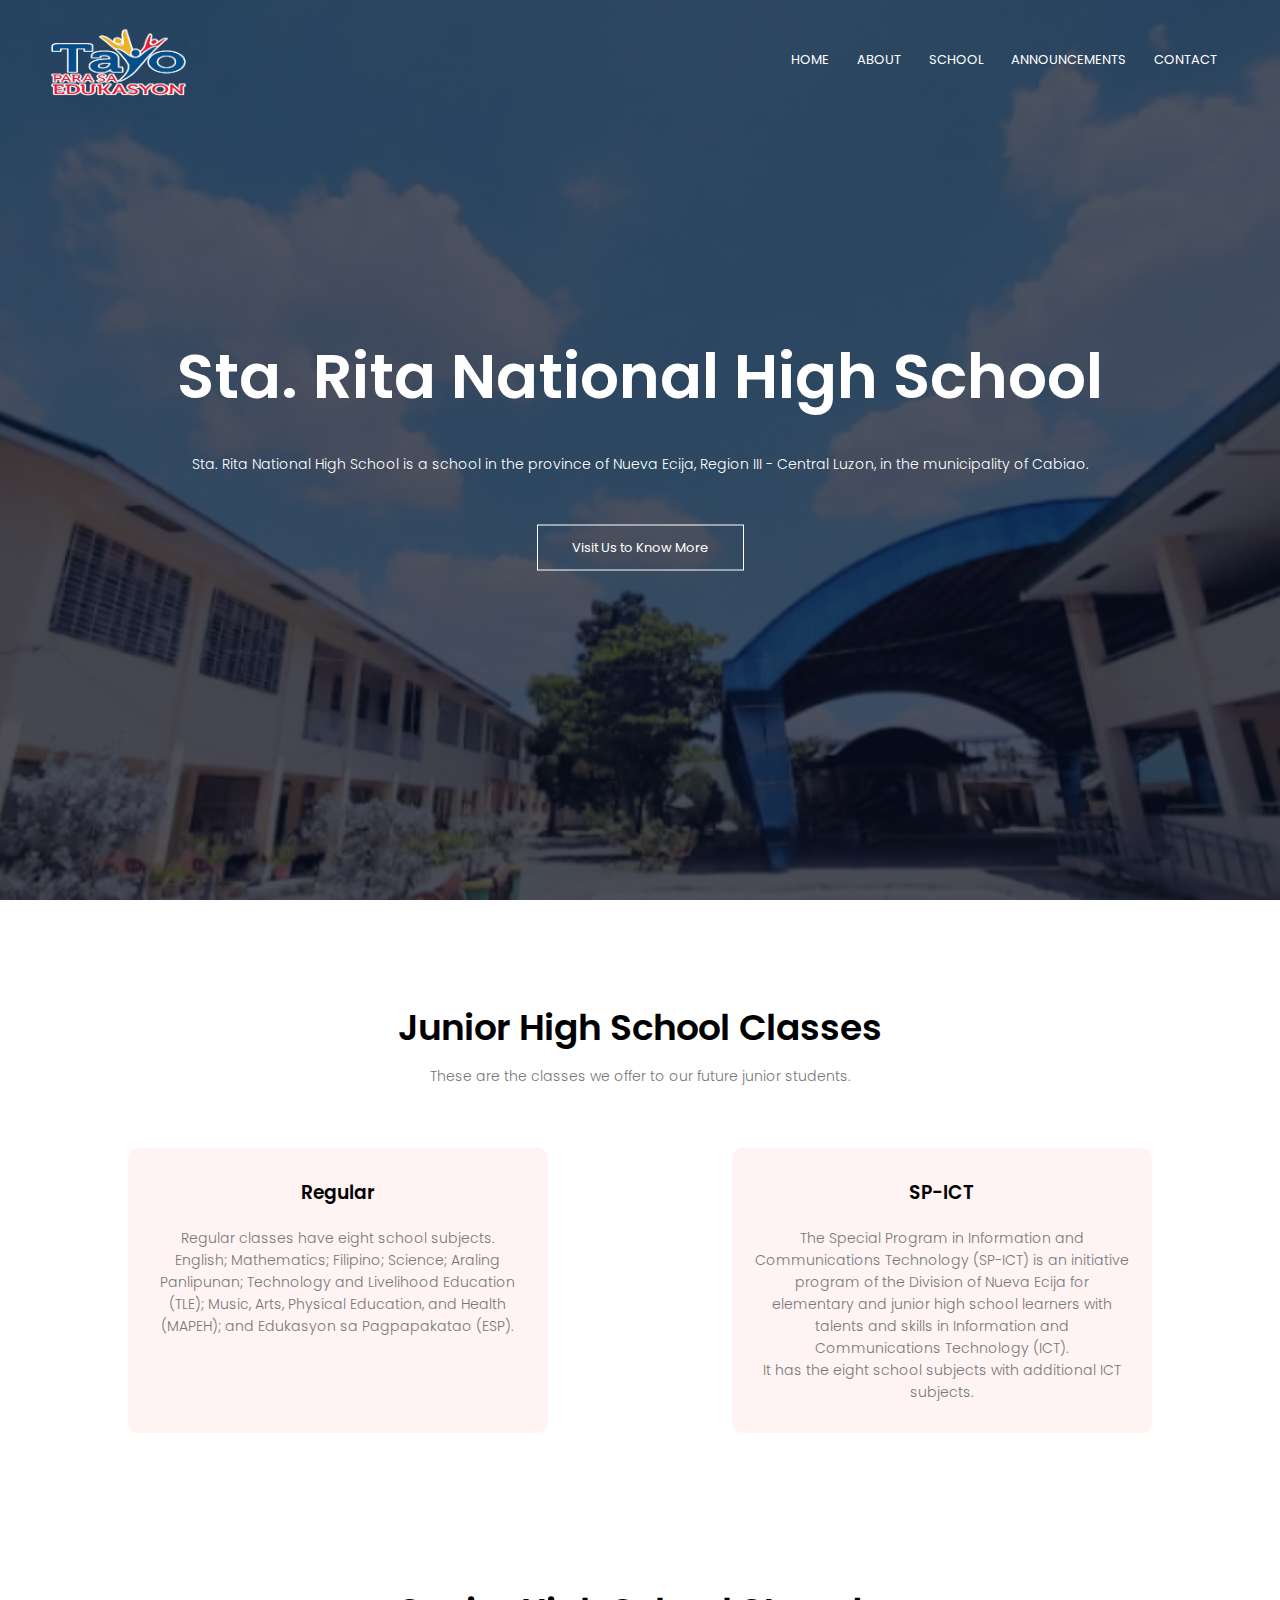
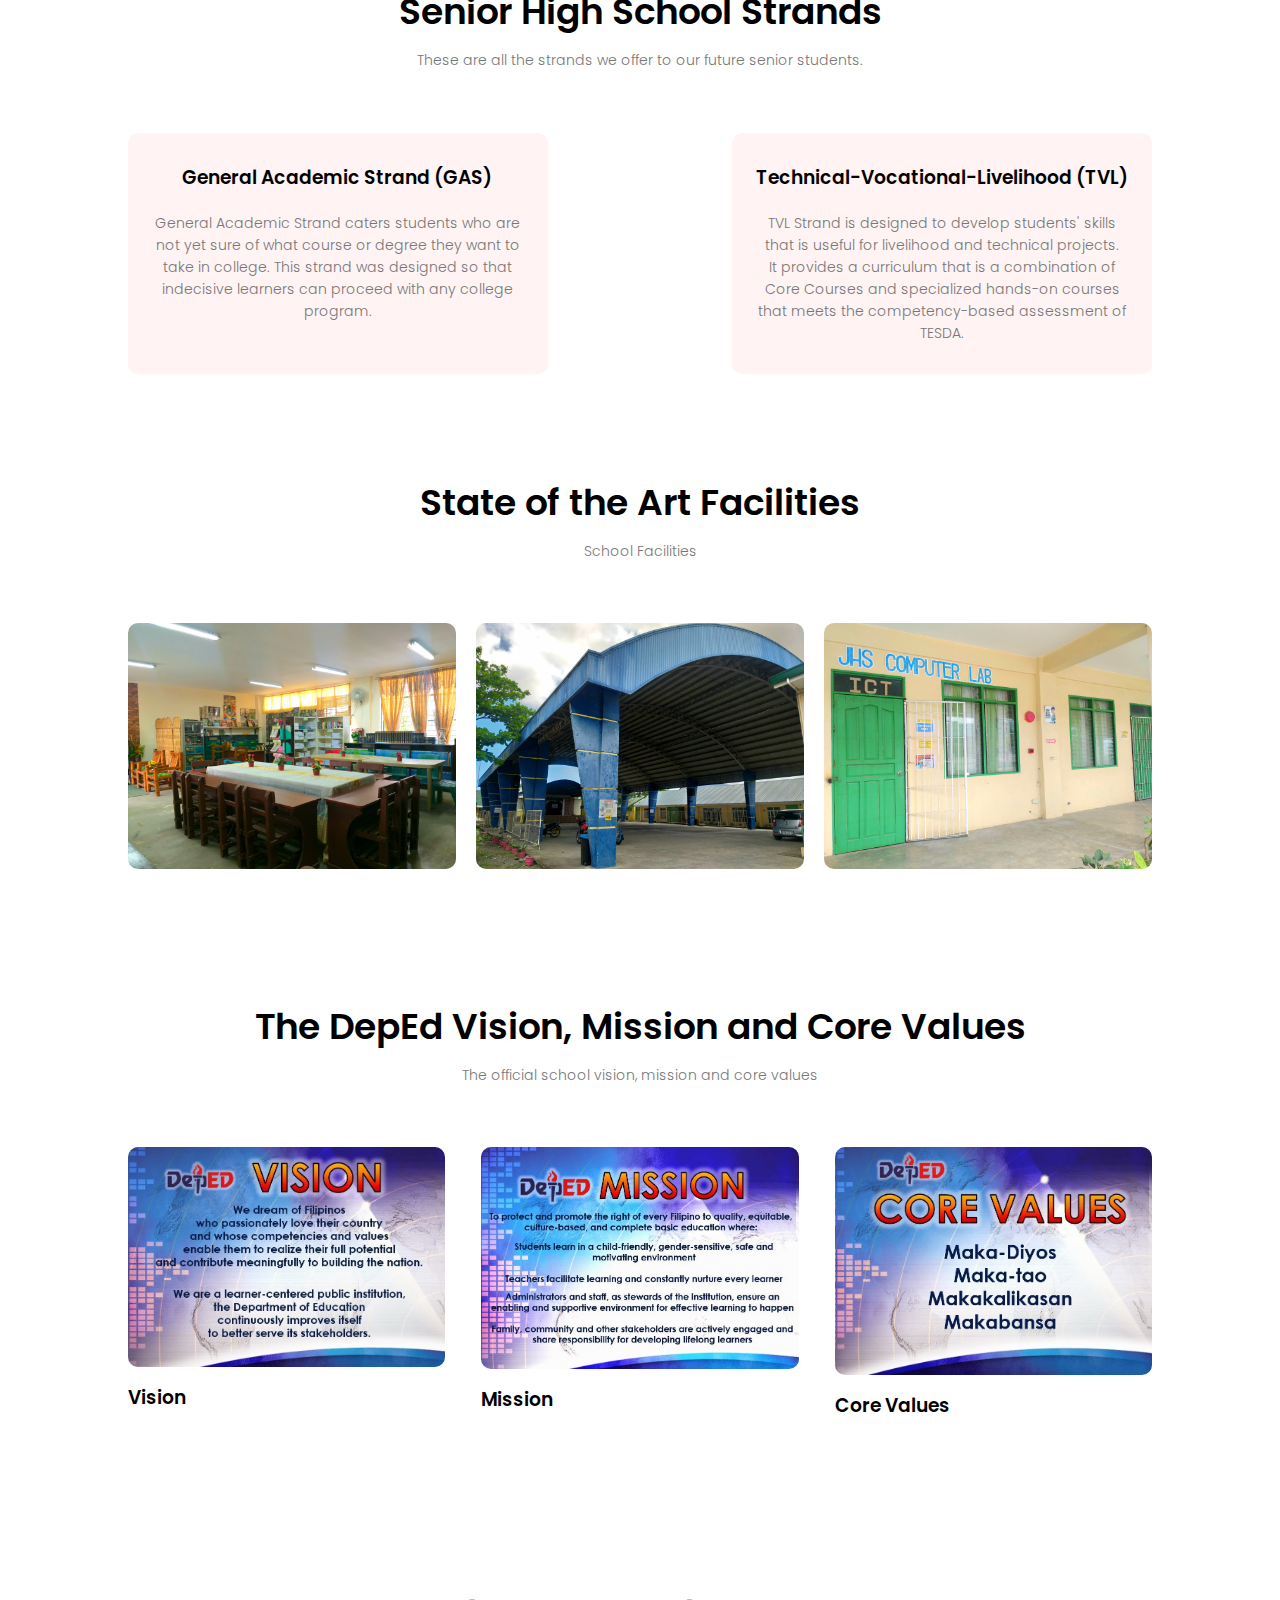
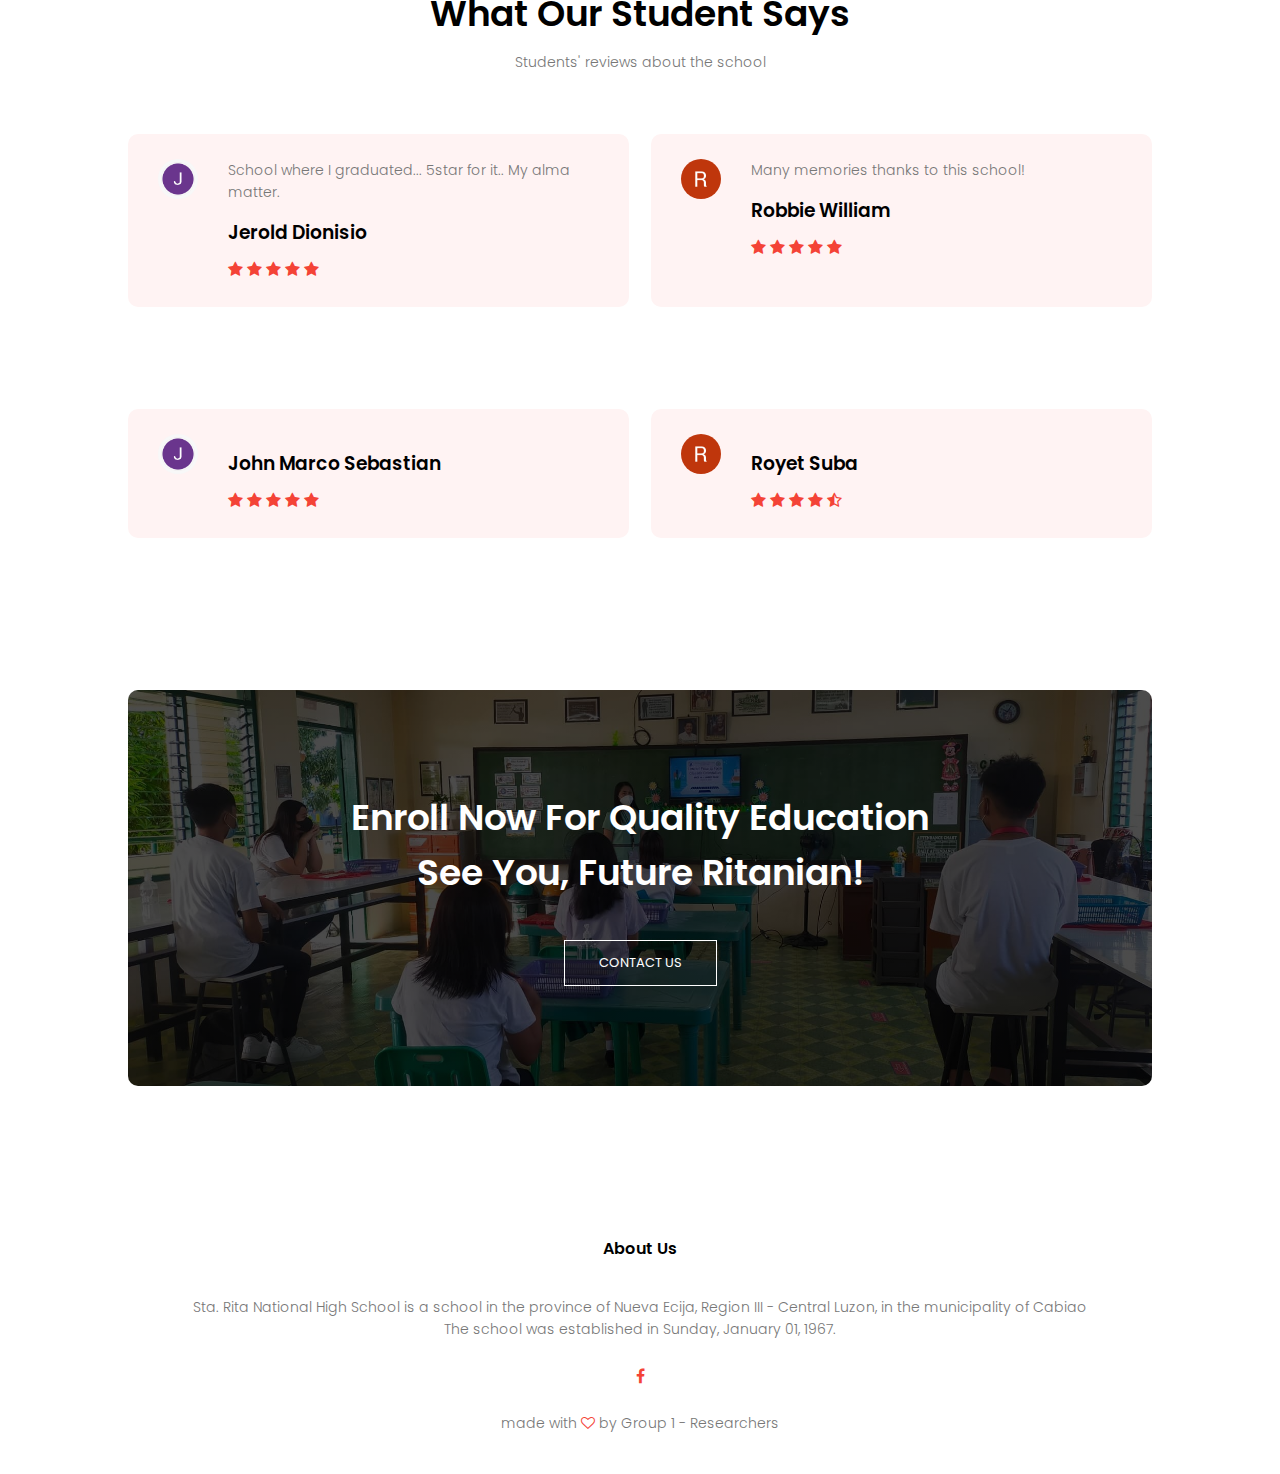
==== index.html @ 15c3c0f5 "Add files via upload" ====
<html>
<head>
<meta name="viewport" content="width=device-width, initial-scale=1.0">
<title>Ritanians Online</title>
<link rel="stylesheet" href="style.css">
<link href="https://fonts.googleapis.com/css?family=Poppins:100,200,300,400,600,700&display=swap" rel="stylesheet">
<link rel="stylesheet" href="https://stackpath.bootstrapcdn.com/font-awesome/4.7.0/css/font-awesome.min.css"> 
</head>
<body>
    <section class="header">
        
        <nav>
            <a href="index.html"><img src="images/tayoedu.png"></a>
            <div class="nav-links" id="navLinks">  
                <i class="fa fa-close" onclick="hideMenu()"></i>
                <ul>
                    <li><a href="index.html">HOME</a></li>
                    <li><a href="about.html">ABOUT</a></li>
                    <li><a href="classes.html">SCHOOL</a></li>
                    <li><a href="announcements.html">ANNOUNCEMENTS</a></li>
                    <li><a href="contact.html">CONTACT</a></li>
                </ul>
            </div>
            <i class="fa fa-bars" onclick="showMenu()"></i>
        </nav>
        
        <div class="text-box">
            <h1>Sta. Rita National High School</h1>
            <p>Sta. Rita National High School is a school in the province of Nueva Ecija, Region III - Central Luzon, in the municipality of Cabiao.</p>
            <a href="contact.html" class="hero-btn">Visit Us to Know More</a>
        </div>
    </section>
    
<!---------- JHS ----------->
    
    <section class="jhs">
        <h1>Junior High School Classes</h1>
        <p>These are the classes we offer to our future junior students.</p>
        <div class="row">
            <div class="jhs-col">
                <h3>Regular</h3>
                <p>Regular classes have eight school subjects. <br> English; Mathematics; Filipino; Science; Araling Panlipunan; Technology and Livelihood Education (TLE); Music, Arts, Physical Education, and Health (MAPEH); and Edukasyon sa Pagpapakatao (ESP).</p>
            </div>

            <div class="jhs-col">
                <h3>SP-ICT</h3>
                <p>The Special Program in Information and Communications Technology (SP-ICT) is an initiative program of the Division of Nueva Ecija for elementary and junior high school learners with talents and skills in Information and Communications Technology (ICT). <br>It has the eight school subjects with additional ICT subjects.</p>
            </div>
        </div>
    </section>
    
    <!---------- SHS strand ----------->
    
    <section class="shs">
        <h1>Senior High School Strands</h1>
        <p>These are all the strands we offer to our future senior students.</p>
        <div class="row">
            <div class="shs-col">
                <h3>General Academic Strand (GAS)</h3>
                <p>General Academic Strand caters students who are not yet sure of what course or degree they want to take in college. This strand was designed so that indecisive learners can proceed with any college program.</p>
            </div> 
           
            <div class="shs-col">
                <h3>Technical-Vocational-Livelihood (TVL)</h3>
                <p>TVL Strand is designed to develop students' skills that is useful for livelihood and technical projects. <br>It provides a curriculum that is a combination of Core Courses and specialized hands-on courses that meets the competency-based assessment of TESDA.</p>
            </div>
        </div>
    </section>
    
<!---------- campus ---------->
    
    <section class="campus">
        <h1>State of the Art Facilities</h1>
        <p>School Facilities</p>
            <div class="row">
                <div class="campus-col">
                    <img src="images/lib.jpg">
                    <div class="layer">
                        <h3>LIBRARY</h3>
                    </div>
                </div>
                <div class="campus-col">
                    <img src="images/gym.jpg">
                    <div class="layer">
                        <h3>UMALI GYM</h3>
                    </div>
                </div>
                <div class="campus-col">
                    <img src="images/complab.jpg">
                    <div class="layer">
                        <h3>COMPUTER LAB</h3>
                    </div>
                </div>
                
            </div>
    </section>
    
<!---------- VMCV ---------->
    
    <section class="facility">
        <h1>The DepEd Vision, Mission and Core Values</h1>
        <p>The official school vision, mission and core values</p>
            <div class="row">
                <div class="facility-col">
                    <img src="images/vision.PNG">
                    <h3>Vision</h3>
                    <p></p>
                </div>
                <div class="facility-col">
                    <img src="images/mission.jpg">
                    <h3>Mission</h3>
                    <p></p>
                </div>
                <div class="facility-col">
                    <img src="images/corevalues.PNG">
                    <h3>Core Values</h3>
                    <p></p>
                </div>
            </div>
    </section>
    
    
<!---------- testimonials ---------->
    
    <section class="testimonials">
        <h1>What Our Student Says</h1>
        <p>Students' reviews about the school</p>
            <div class="row">
                <div class="testimonial-col">
                    <img src="images/letterj.jpg">
                    <div> 
                        <p>School where I graduated...  5star for it.. My alma matter.</p>
                        <h3>Jerold Dionisio</h3>
                        <i class="fa fa-star"></i>
                        <i class="fa fa-star"></i>
                        <i class="fa fa-star"></i>
                        <i class="fa fa-star"></i>
                        <i class="fa fa-star"></i>
                    </div>
                </div>
                
                <div class="testimonial-col">
                    <img src="images/letrar.png">
                    <div>
                        <p> Many memories thanks to this school!</p>
                        <h3>Robbie William</h3>
                        <i class="fa fa-star"></i>
                        <i class="fa fa-star"></i>
                        <i class="fa fa-star"></i>
                        <i class="fa fa-star"></i>
                        <i class="fa fa-star"></i>
                    </div>
                </div>
            </div>
          <div class="row">
                <div class="testimonial-col">
                    <img src="images/letterj.jpg">
                    <div> 
                        <p></p>
                        <h3>John Marco Sebastian</h3>
                        <i class="fa fa-star"></i>
                        <i class="fa fa-star"></i>
                        <i class="fa fa-star"></i>
                        <i class="fa fa-star"></i>
                        <i class="fa fa-star"></i>
                    </div>
                </div>
                
                <div class="testimonial-col">
                    <img src="images/letrar.png">
                    <div>
                        <p></p>
                        <h3>Royet Suba</h3>
                        <i class="fa fa-star"></i>
                        <i class="fa fa-star"></i>
                        <i class="fa fa-star"></i>
                        <i class="fa fa-star"></i>
                        <i class="fa fa-star-half-o"></i>
                    </div>
                </div>
            </div>
    </section>
    
<!------ Call To Action ------>

<section class="cta">
    
       <h1>Enroll Now For Quality Education<br>See You, Future Ritanian!</h1>
        <a href="https://www.facebook.com/RITANIANSONLINE?message" class="hero-btn">CONTACT US</a>
    
</section>    
 
<!-------- footer ---------->

<section class="footer">
        <h4>About Us</h4>
        <p>Sta. Rita National High School is a school in the province of Nueva Ecija, Region III - Central Luzon, in the municipality of Cabiao  <br>The school was established in Sunday, January 01, 1967.</p>
        <div class="icons">
            <a href="https://www.facebook.com/RITANIANSONLINE"><i class="fa fa-facebook"></i></a>
         
            
        </div>
        <a href="https://www.facebook.com/RITANIANSONLINE" class="footer-link"><p>made with <i class="fa fa-heart-o"></i> by Group 1 - Researchers</p></a>
</section>    
  
  
<!----JavaScript for toggle menu---->
<script>
    var navLinks = document.getElementById("navLinks");

    function showMenu() {
        navLinks.style.right = "0";
    }

    function hideMenu() {
        navLinks.style.right = "-200px";
    }
</script> 
    
</body>
</html>
---- style.css ----
*{
    margin: 0;
    padding: 0;
    font-family: 'Poppins', sans-serif;
}
.header{
    min-height: 100vh;
    width: 100%;
    background-image: linear-gradient(rgba(4,9,30,0.7),rgba(4,9,30,0.7)),url(images/front.png);
    background-position: center;
    background-size: cover;
    position: relative;
    overflow: hidden;
}

nav{
    display: flex;
    padding: 2% 4%;
    justify-content: space-between;
    align-items: center;
}
nav img{
    width: 135px;
}
.nav-links{
    flex: 1;
    text-align: right;
}
.nav-links ul li{
    list-style: none;
    display: inline-block;
    padding: 8px 12px;
    position: relative;
}
.nav-links ul li a{
    color: #fff;
    text-decoration: none;
    font-size: 13px;
}
.nav-links ul li::after{
    content: '';
    width: 0%;
    height: 2px;
    background: #f44336;
    display: block;
    margin: auto;
    transition: .5s;    
}
.nav-links ul li:hover::after{
    width: 100%;
}
nav .fa{
    display: none;
}

.text-box{
    width: 90%;
    color: #fff;
    position: absolute;
    top: 50%;
    left: 50%;
    transform: translate(-50%, -50%);
    text-align: center;
}
.text-box h1{
    font-size: 62px;
}
.text-box p{
    margin: 20px 0 40px;
    font-size: 14px;
    color: #fff;
}
.hero-btn {
    display: inline-block;
    text-decoration: none;
    color: #fff;
    border: 1px solid #fff;
    padding: 12px 34px;
    font-size: 13px;
    background: transparent;
    position: relative;
    cursor: pointer;
    transition: 1s;
}

.hero-btn:hover{
    border: 1px solid #f44336;
    background: #f44336;
}


@media(max-width: 700px)
{
   .nav-links ul li
    {
        display: block;
    }
    .nav-links
    {
        position: fixed;
        background: #f44336;
        height: 100vh;
        width: 200px;
        top: 0;
        right: -200px;
        text-align: left;
        z-index: 2;
        transition: 0.5s;
    }
    .nav-links ul{
        padding: 30px;
    }
    nav .fa{
        display: block;
        color: #fff;
        margin: 10px;
        font-size: 22px;
        cursor: pointer; 
    }
    .text-box h1{
        font-size: 20px;
    }
}

/*---------- junior--------*/

.jhs{
    width: 80%;
    margin: auto;
    text-align: center;
    padding-top: 100px;
}
h1{
    font-size: 36px;
    font-weight: 600;
}
p{
    color: #777;
    font-size: 14px;
    font-weight: 300;
    line-height: 22px;
    padding: 10px;
}
.row{
    margin-top: 5%;
    display: flex;
    justify-content: space-between;  
}
  
.jhs-col{
    flex-basis: 41%;
    background: #fff3f3;
    border-radius: 10px;
    margin-bottom: 5%;
    padding: 20px 12px;
    box-sizing: border-box;
    transition: .5s;
}
h3{
    text-align: center;
    font-weight: 600;
    margin: 10px 0;
}
.jhs-col:hover{
    box-shadow: 0 0 20px 0px rgba(0, 0, 0, 0.2);
}

@media (max-width:700px){
    .row{
        flex-direction: column;
    }
} 
/*---------- senior --------*/

.shs{
    width: 80%;
    margin: auto;
    text-align: center;
    padding-top: 100px;
}
h1{
    font-size: 36px;
    font-weight: 600;
}
p{
    color: #777;
    font-size: 14px;
    font-weight: 300;
    line-height: 22px;
    padding: 10px;
}
.row{
    margin-top: 5%;
    display: flex;
    justify-content: space-between;  
}
  
.shs-col{
    flex-basis: 41%;
    background: #fff3f3;
    border-radius: 10px;
    margin-bottom: 5%;
    padding: 20px 12px;
    box-sizing: border-box;
    transition: .5s;
}
h3{
    text-align: center;
    font-weight: 600;
    margin: 10px 0;
}
.shs-col:hover{
    box-shadow: 0 0 20px 0px rgba(0, 0, 0, 0.2);
}

@media (max-width:700px){
    .row{
        flex-direction: column;
    }
} 

/*---------------- campus ----------------*/

.campus{
    width: 80%;
    margin: auto;
    text-align: center;
    padding-top: 50px;
}
.campus-col{
    flex-basis: 32%;
    border-radius: 10px;
    margin-bottom: 30px;
    position: relative;
    overflow: hidden;
}
.campus-col img{
    width: 100%;
}

.layer{
    background: transparent;
    height: 100%;
    width: 100%;
    top: 0;
    left: 0;
    position: absolute;
    transition: .5s;
}
.layer:hover{
    background: rgba(226, 0, 0, 0.7);
}
.layer h3{
    width: 100%;
    font-weight: 500;
    color: #fff;
    font-size: 26px;
    bottom: 0;
    left: 50%;
    transform: translateX(-50%);
    position: absolute;
    opacity: 0;
    transition: .5s;
}
.layer:hover h3{
    bottom: 49%;
    opacity: 1;
}

/*-------------- Facilities ----------------*/

.facility{
    width: 80%;
    margin: auto;
    text-align: center;
    padding-top: 100px;
}
.facility-col{
    flex-basis: 31%;
    border-radius: 10px;
    margin-bottom: 5%;
    text-align: left;
}
.facility-col img{
    width: 100%;
    border-radius: 10px;
}
.facility-col p{
    padding: 0;
}
.facility-col h3{
    margin-top: 16px;
    margin-bottom: 15px;
    text-align: left;
}

/*---------------- testimonials ------------------*/

.testimonials{
    width: 80%;
    margin: auto;
    padding-top: 100px;
    text-align: center;
}

.testimonial-col{
    flex-basis: 44%;
    border-radius: 10px;
    margin-bottom: 5%;
    text-align: left;
    background: #fff3f3;
    padding: 25px;
    cursor: pointer;
    display: flex;
}
.testimonial-col img{
    height: 40px;
    margin-left: 5px;
    margin-right: 30px;
    border-radius: 50%;
}
.testimonial-col p{
    padding: 0;
}
.testimonial-col h3{
    margin-top: 15px;
    text-align: left;
}
.testimonial-col .fa{
    color: #f44336;
}

@media(max-width:700px){
    .testimonial-col img{
        margin-left: 0px;
        margin-right: 15px;
    }
}

/*-------- Call To Action ----------*/


.cta{
    margin: 100px auto;
    width: 80%;
    background-image: linear-gradient(rgba(0,0,0,0.7),rgba(0,0,0,0.7)),url(images/enroll.jpg);
    background-position: center;
    background-size: cover;
    border-radius: 10px;
    text-align: center;
    padding: 100px 0;
}
.cta h1{
    color: #fff;
    margin-bottom: 40px; 
    padding: 0; 
}

@media(max-width:700px){
    .cta h1{
        font-size: 24px;
    }
}

/*--------------Footer---------------*/

.footer{
    width: 100%;
    text-align: center;
    padding: 30px 0;
}
.footer h4{
    margin-bottom: 25px;
    margin-top: 20px;
    font-weight: 600;
}

.icons .fa{
    color: #f44336;
    margin: 0 13px;
    cursor: pointer;
    padding: 18px 0;
}
.fa-heart-o{
    color: #f44336;
}


/*--------------- About Us Page --------------*/


.sub-header{
    height: 50vh;
    width: 100%;
    background-image: linear-gradient(rgba(4,9,30,0.7),rgba(4,9,30,0.7)),url(images/frontschool.png);
    background-position: center;
    background-size: cover;
    text-align: center;
    color: #fff;
}
.sub-header h1{
    margin-top: 100px;
}
.about-us{
    width: 80%;
    margin: auto;
    padding-top: 80px;
    padding-bottom: 50px;
}

.about-col{
    flex-basis: 48%;
    padding: 30px 2px;
}
.about-col h1{
    padding-top: 0;
}
.about-col p{
    padding: 15px 0 25px;
}

.hero-btn.red-btn{
    border: 1px solid #f44336;
    background: transparent;
    color: #f44336;
}
.hero-btn.red-btn:hover{
    border: 1px solid #f44336;
    background: #f44336;
    color: #fff;
}
.hero-btn.red-btn::after{
    background: #f44336;
}
.hero-btn.red-btn::before{
    background: #f44336;
}
.content-image{
    flex-basis: 50%;
}
.about-col img{
    width: 100%;
}

/*---------- Announcements Page -------------*/

.blog-content{
    width: 80%;
    margin: auto;
    padding: 60px 0;
}
.blog-left{
    flex-basis: 65%;
}
.blog-right{
    flex-basis: 32%;
}
.blog-left img{
    width: 100%;
}
.blog-left h2{
    color: #222;
    font-weight: 600;
    margin: 30px 0;
}
.blog-left p{
    color: #999;
    padding: 0;
}

.blog-right h3{
    background: #f44336;
    color: #fff;
    padding: 7px 0;
    font-size: 16px;
    margin-bottom: 20px;
}
.blog-right div{
    display: flex;
    align-items: center;
    justify-content: space-between;
    color: #555;
    padding: 8px;
    box-sizing: border-box;
}

.comment-box{
    border: 1px solid #ccc;
    margin: 50px 0;
    padding: 10px 20px;
}

.comment-box h3{
    text-align: left;
}
.comment-form input, .comment-form textarea{
    width: 100%;
    padding: 10px;
    margin: 15px 0;
    box-sizing: border-box;
    border: none;
    outline: none;
    background: #f0f0f0;
}
.comment-form button{
    margin: 10px 0;
}


@media (max-width:700px){
    .sub-header h1{
        font-size: 24px;
    }
} 


/*------- Contact Us Page ------------*/

.location{
    width: 80%;
    margin: auto;
    padding: 80px 0;
}
.location iframe{
    width: 100%;
}

.contact-us{
    width: 80%;
    margin: auto;
}
.contact-col{
    flex-basis: 48%;
    margin-bottom: 30px;
}

.contact-col div{
    display: flex;
    align-items: center;
    margin-bottom: 40px;
}

.contact-col div .fa{
    font-size: 28px;
    color: #f44336;
    margin: 10px;
    margin-right: 30px;
}
    
.contact-col div p{
    padding: 0;
}
.contact-col div h5{
    font-size: 20px;
    margin-bottom: 5px;
    color: #555;
    font-weight: 400;
    
}
.contact-col input, .contact-col textarea{
    width: 100%;
    padding: 15px;
    margin-bottom: 17px;
    outline: none;
    border: 1px solid #ccc;
}

.footer-link{
    text-decoration: none;
    color: #777;
}
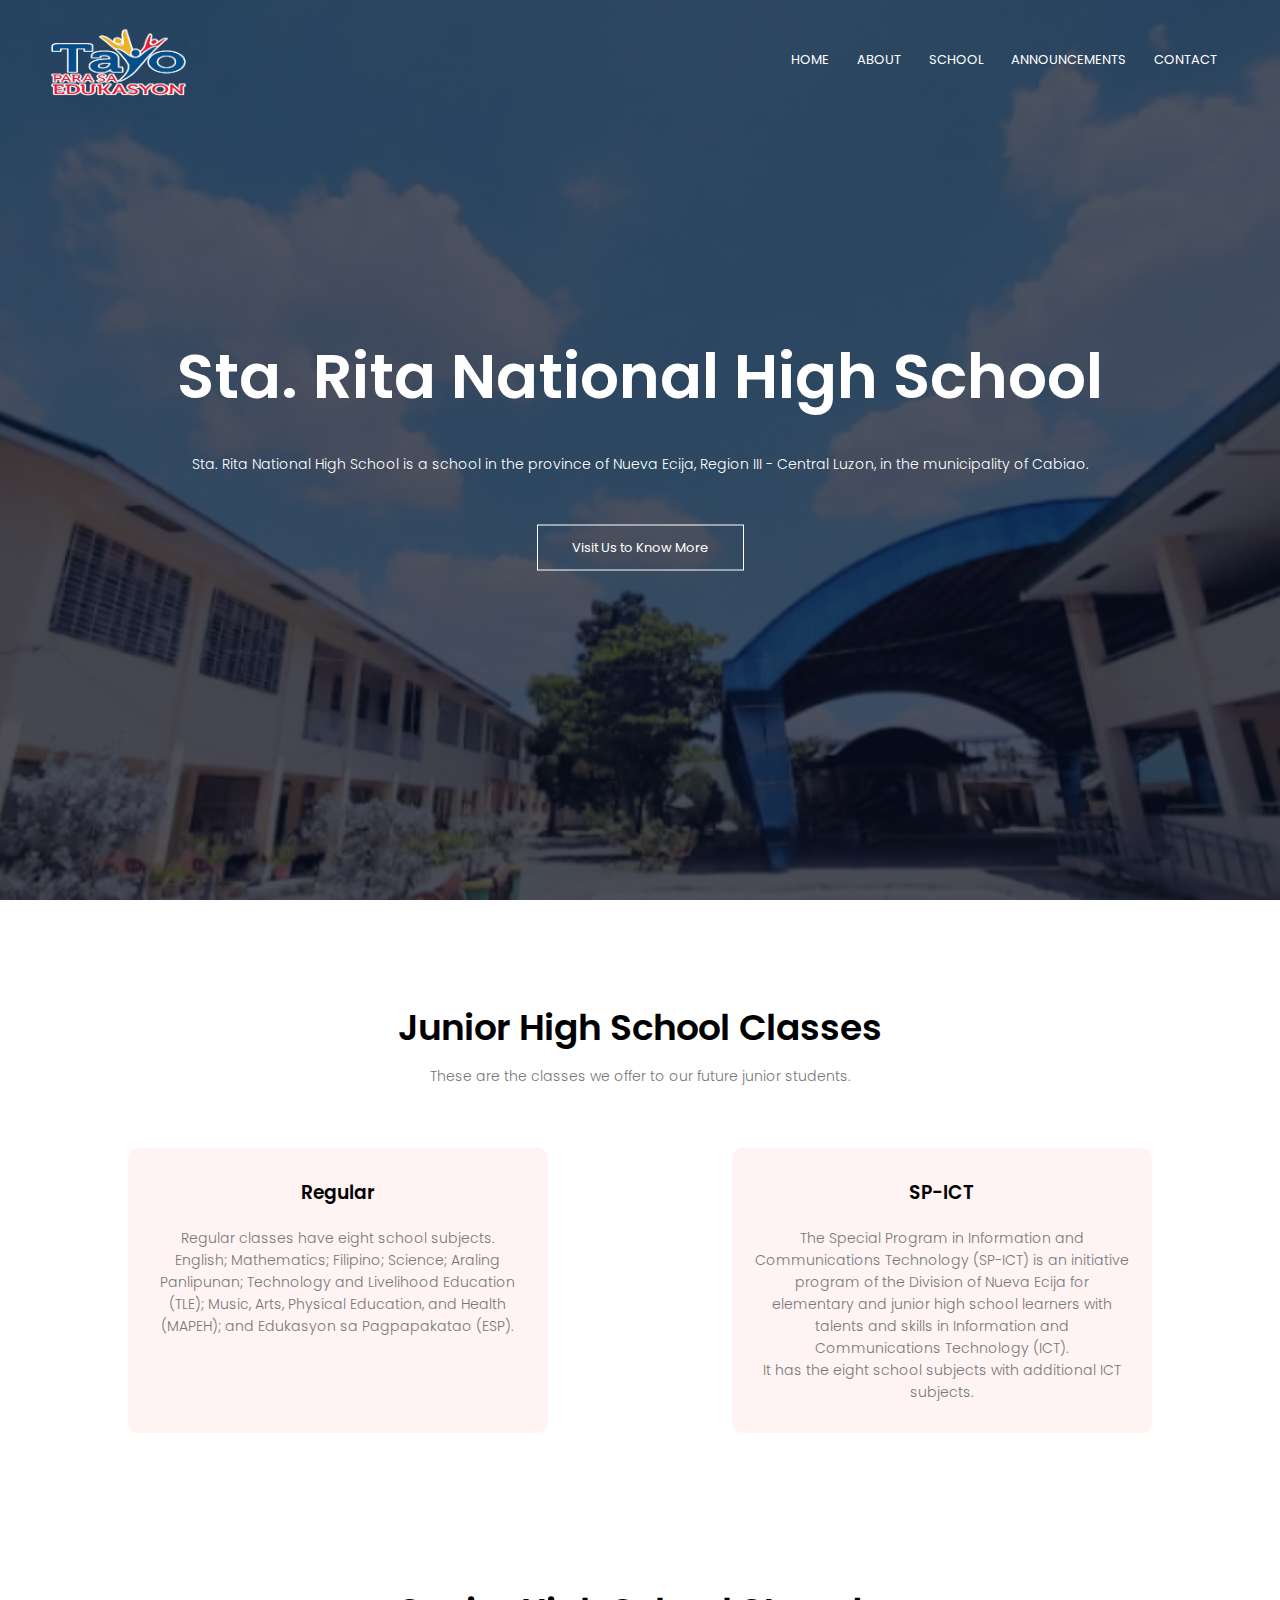
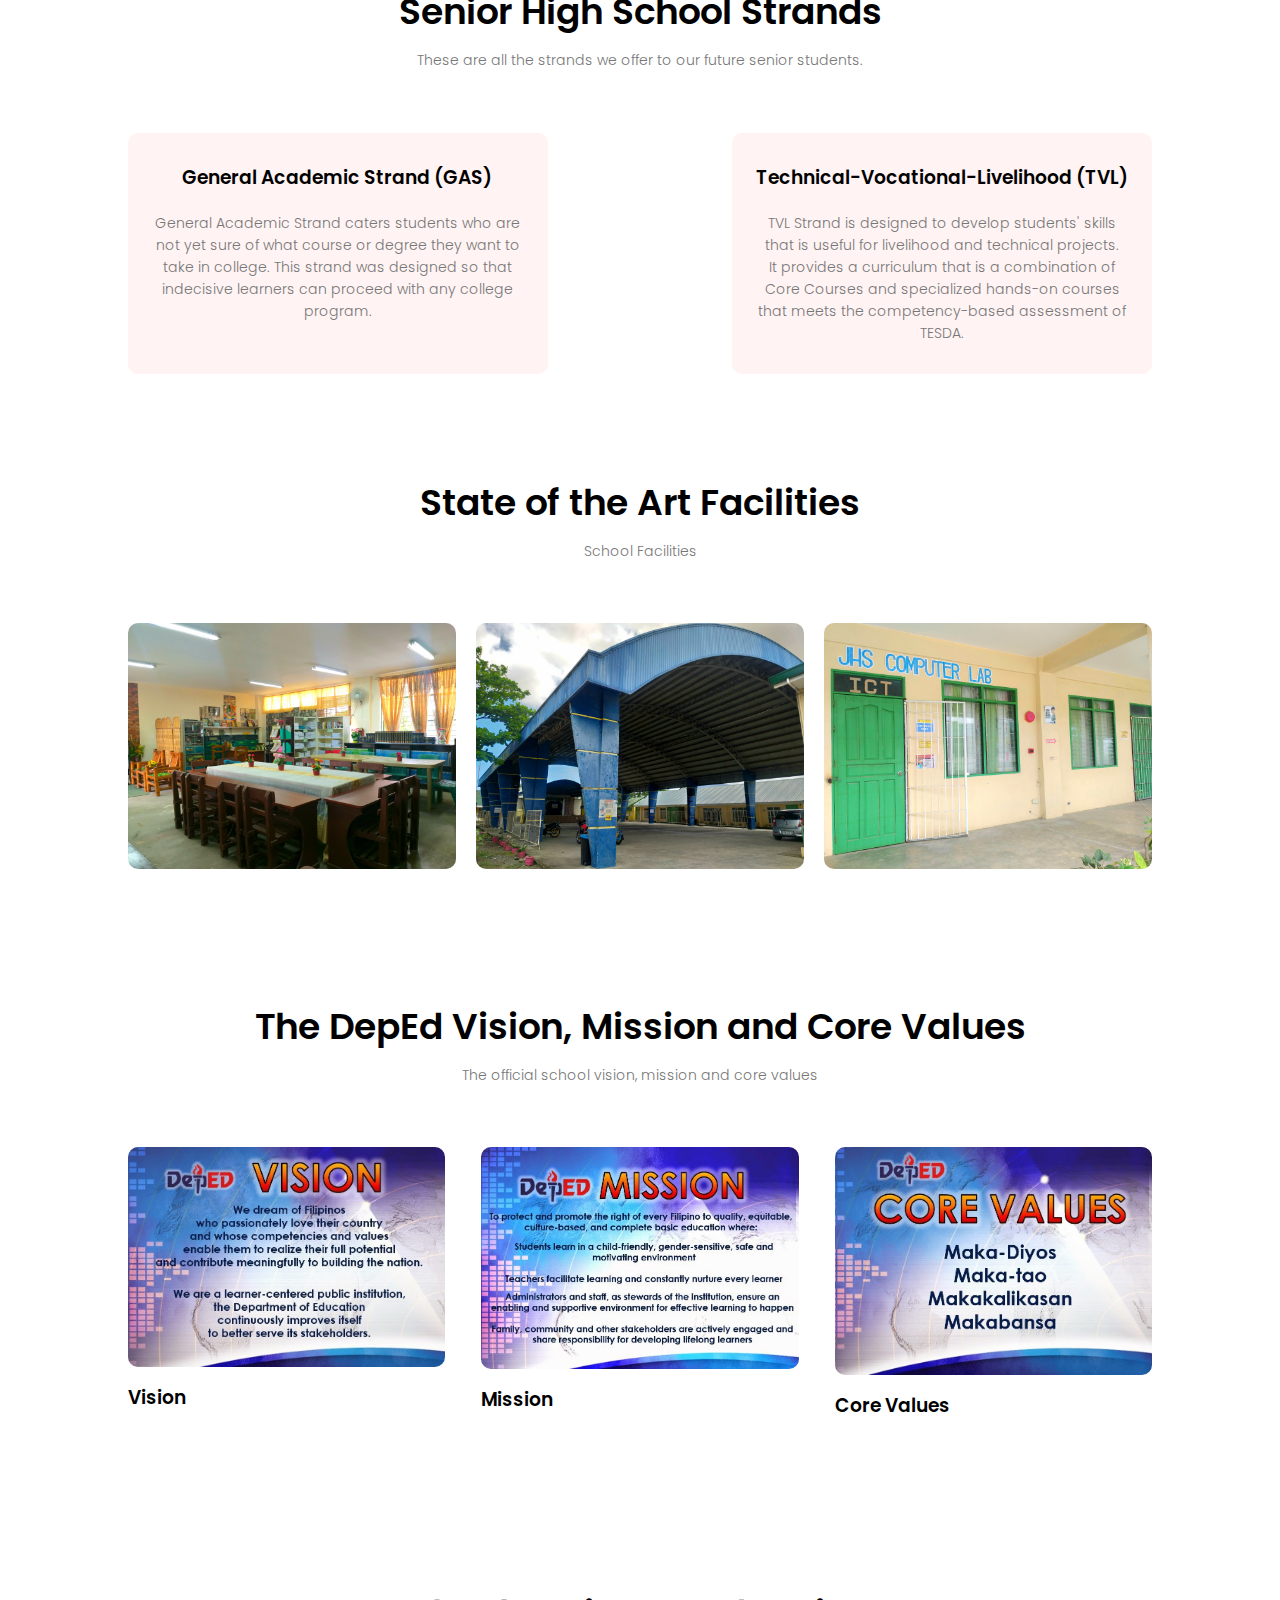
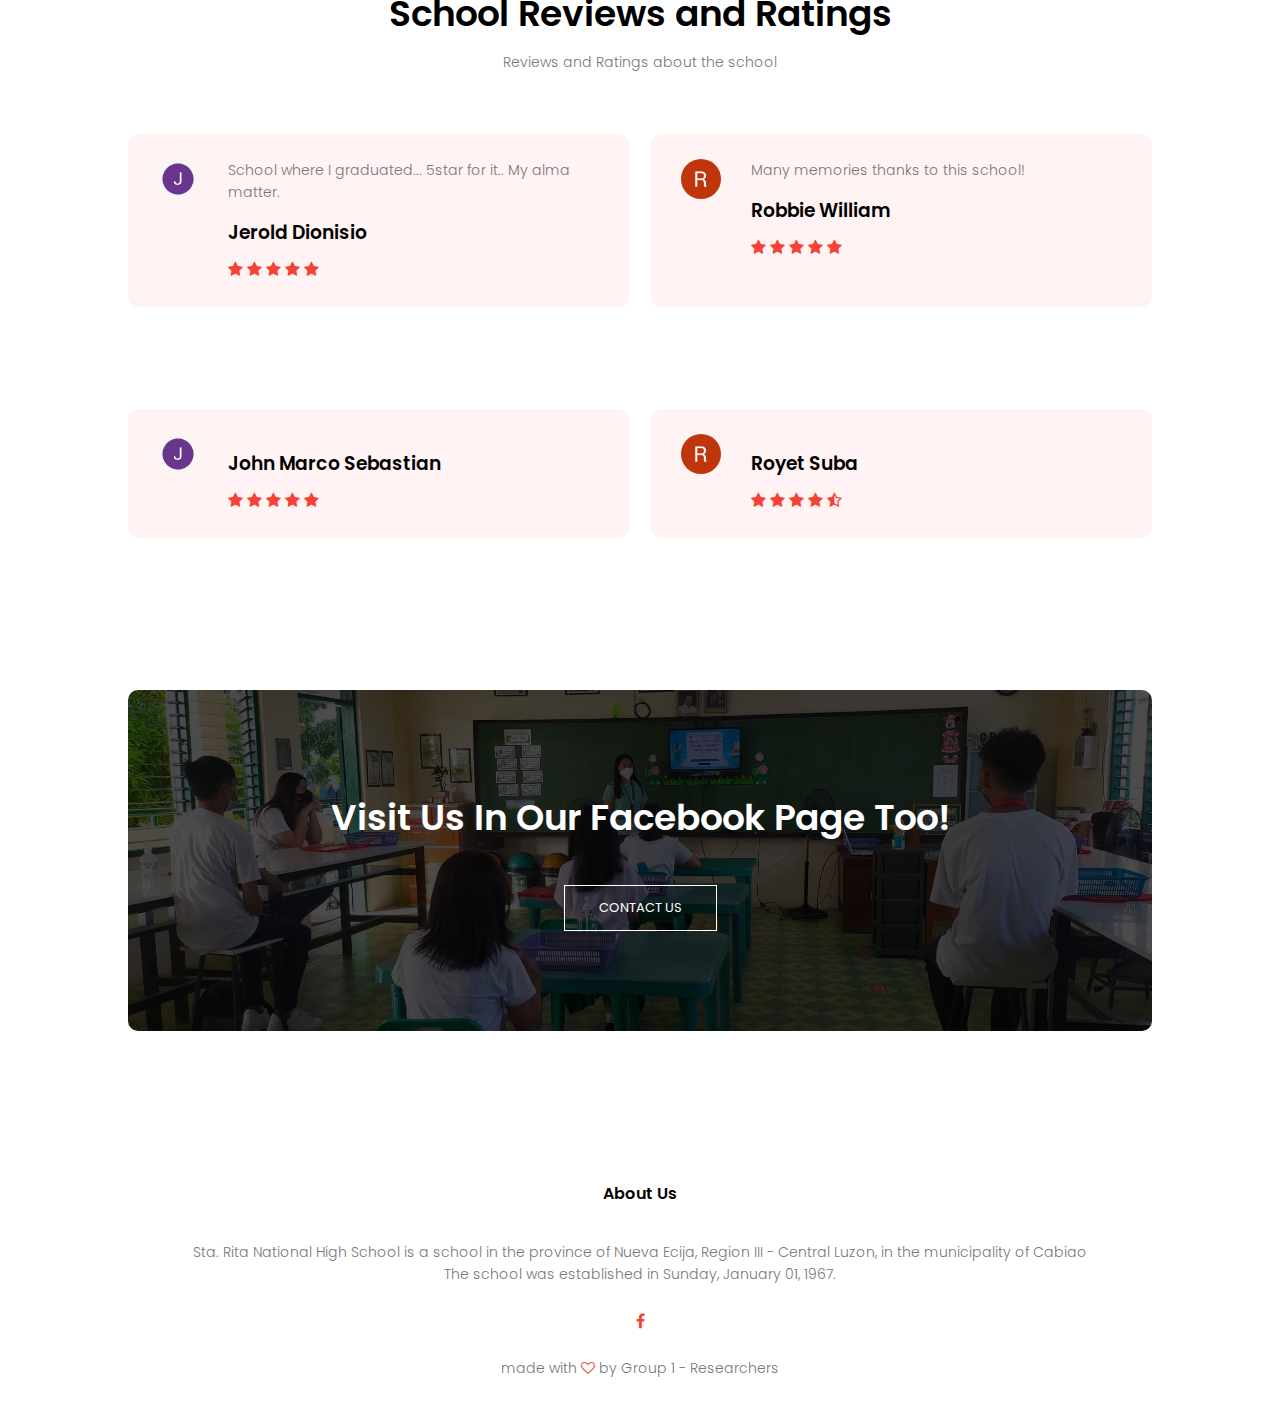
==== commit 657aee34: "Update index.html" ====
--- a/index.html
+++ b/index.html
@@ -1,7 +1,7 @@
 <html>
 <head>
 <meta name="viewport" content="width=device-width, initial-scale=1.0">
-<title>Ritanians Online</title>
+<title>STARITANHS-ONLINE</title>
 <link rel="stylesheet" href="style.css">
 <link href="https://fonts.googleapis.com/css?family=Poppins:100,200,300,400,600,700&display=swap" rel="stylesheet">
 <link rel="stylesheet" href="https://stackpath.bootstrapcdn.com/font-awesome/4.7.0/css/font-awesome.min.css"> 
@@ -123,8 +123,8 @@
 <!---------- testimonials ---------->
     
     <section class="testimonials">
-        <h1>What Our Student Says</h1>
-        <p>Students' reviews about the school</p>
+        <h1>School Reviews and Ratings</h1>
+        <p>Reviews and Ratings about the school</p>
             <div class="row">
                 <div class="testimonial-col">
                     <img src="images/letterj.jpg">
@@ -185,7 +185,7 @@
 
 <section class="cta">
     
-       <h1>Enroll Now For Quality Education<br>See You, Future Ritanian!</h1>
+       <h1>Visit Us In Our Facebook Page Too!<br></h1>
         <a href="https://www.facebook.com/RITANIANSONLINE?message" class="hero-btn">CONTACT US</a>
     
 </section>    
--- a/style.css
+++ b/style.css
@@ -294,6 +294,38 @@
     text-align: left;
 }
 
+/*-------------- Map ----------------*/
+
+.map{
+    width: 80%;
+    margin: auto;
+    text-align: center;
+    padding-top: 100px;
+    transition: transform .2s;
+}
+.map:hover{
+    transform: scale(1.2);  
+}
+.map-col{
+    flex-basis: 31%;
+    border-radius: 10px;
+    margin-bottom: 5%;
+    text-align: left;
+}
+.map-col img{
+    width: 100%;
+    border-radius: 10px;
+}
+.map-col p{
+    padding: 0;
+}
+.map-col h3{
+    margin-top: 16px;
+    margin-bottom: 15px;
+    text-align: left;
+}
+
+
 /*---------------- testimonials ------------------*/
 
 .testimonials{
